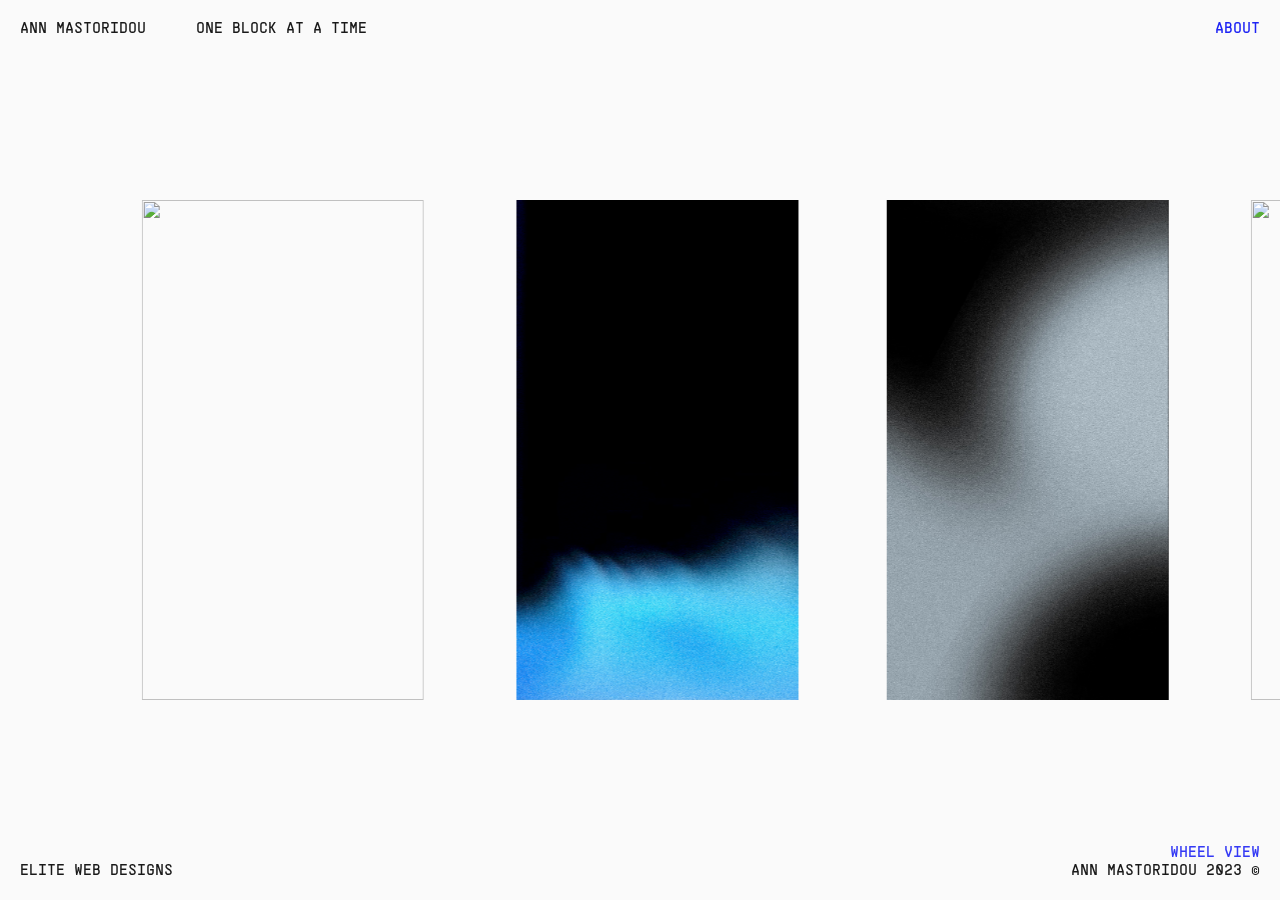
==== scroll.html @ 6e29f0db "initial commit" ====
<!DOCTYPE html>
<html lang="en">
  <head>
    <meta charset="UTF-8" />
    <meta name="viewport" content="width=device-width, initial-scale=1.0" />
    <title>Ann Mastoridou | Ethereal Wallpapers</title>
    <link rel="stylesheet" href="./scroll-styles.css" />
    <link
      rel="apple-touch-icon"
      sizes="180x180"
      href="/favicon/apple-touch-icon.png"
    />
    <link
      rel="icon"
      type="image/png"
      sizes="32x32"
      href="/favicon/favicon-32x32.png"
    />
    <link
      rel="icon"
      type="image/png"
      sizes="16x16"
      href="/favicon/favicon-16x16.png"
    />
    <link rel="manifest" href="/favicon/site.webmanifest" />
    <meta
      name="description"
      content="Ethereal Grainscapes Wallpapers - What's included? 25 high-quality ethereal grain style wallpapers in 4K resolution for mobile. Designed for iPhone and Android mobiles. Elevate your mobile's aesthetics."
    />
  </head>
  <body>
    <nav>
      <div>
        <div>Ann Mastoridou</div>
        <div>One block at a time</div>
      </div>
    </nav>

    <div class="about-open">About</div>
    <div class="about-container closed">
      <div class="about-close">Close</div>
      <div class="about-wrapper">
        <div class="description">
          <p>
            Hello, my name is Anna Mastoridou, a passionate creative developer
            and digital creator. I find inspiration in the intricate details of
            design, whether it's crafting sleek code or curating stunning visual
            experiences. Much like my work in web development, I believe that
            greatness resides in the meticulous attention to detail. From coding
            to crafting wallpapers, I thrive on merging diverse areas of
            knowledge to create exceptional and captivating results.
          </p>
        </div>
        <div class="contact">
          <div class="contact-left">
            <h1>Contact</h1>
            <div>Ann Mastoridou 2023 &copy;</div>
          </div>
          <div class="socials">
            <a
              href="https://www.linkedin.com/in/anna-mastoridou-280189271/"
              target="_blank"
              >LinkedIn</a
            >
            <a href="https://github.com/AnnaMnesia" target="_blank">GitHub</a>
            <a href="https://www.instagram.com/ana.mstr/" target="_blank"
              >Instagram</a
            >
          </div>
        </div>
      </div>
    </div>

    <div class="marker-wrapper">
      <div class="marker">
        <div class="grab"></div>
      </div>
      <div class="active-slide">1/16</div>
    </div>

    <div class="slider">
      <div class="slider-wrapper">
        <div class="slide">
          <img src="./images/img1.jpg" alt="" />
        </div>
        <div class="slide">
          <img src="./images/img2.jpg" alt="" />
        </div>
        <div class="slide">
          <img src="./images/img3.jpg" alt="" />
        </div>
        <div class="slide">
          <img src="./images/img4.jpg" alt="" />
        </div>
        <div class="slide">
          <img src="./images/img5.jpg" alt="" />
        </div>
        <div class="slide">
          <img src="./images/img6.jpg" alt="" />
        </div>
        <div class="slide">
          <img src="./images/img7.jpg" alt="" />
        </div>
        <div class="slide">
          <img src="./images/img8.jpg" alt="" />
        </div>
        <div class="slide">
          <img src="./images/img9.jpg" alt="" />
        </div>
        <div class="slide">
          <img src="./images/img10.jpg" alt="" />
        </div>
        <div class="slide">
          <img src="./images/img11.jpg" alt="" />
        </div>
        <div class="slide">
          <img src="./images/img12.jpg" alt="" />
        </div>
        <div class="slide">
          <img src="./images/img13.jpg" alt="" />
        </div>
        <div class="slide">
          <img src="./images/img14.jpg" alt="" />
        </div>
        <div class="slide">
          <img src="./images/img15.jpg" alt="" />
        </div>
        <div class="slide">
          <img src="./images/img16.jpg" alt="" />
        </div>
        <div class="slide">
          <img src="./images/img17.jpg" alt="" />
        </div>
        <div class="slide">
          <img src="./images/img18.jpg" alt="" />
        </div>
      </div>
    </div>

    <footer>
      <div>Elite web designs</div>
      <div>
        <div><a class="view-btn" href="./index.html">Wheel View</a></div>
        <div>Ann Mastoridou 2023 &copy;</div>
      </div>
    </footer>
    <script src="https://cdnjs.cloudflare.com/ajax/libs/gsap/3.12.3/gsap.min.js"></script>
    <script type="module" src="./scroll-script.js"></script>
  </body>
</html>
---- scroll-styles.css ----
* {
    margin: 0;
    padding: 0;
    box-sizing: border-box;
}
@font-face {
    font-family: 'PP Supply Sans';
    src: url(./fonts/PPSupplyMono-Regular.otf) format(opentype);
}


html,
body{
    width: 100vw;
    height: 100vh;
    overflow: hidden;
    background: #FAFAFA;
}

nav,
footer{
    position: fixed;
    width: 100%;
    display: flex;
    justify-content: space-between;
    padding: 20px;
    font-family: 'PP Supply Sans', sans-serif;
    font-size: 15px;
    text-transform: uppercase;
    opacity: 0.9;
}

nav > div {
    display: flex;
    gap: 50px;
}

footer{
    bottom: 0;
}

footer > div{
    display: flex;
    align-items: flex-end;
}

footer > div:nth-child(2){
    display: flex;
    flex-direction: column;
}

.view-btn{
    letter-spacing: normal;
    transition: letter-spacing 1s ease;
    text-decoration: none;
    color: #1E24F4;
    cursor: pointer;
}

.view-btn:hover {
    letter-spacing: 0.2em;
}


.slider{
    width: 100%;
    height: 100%;
    overflow: hidden;
}

.slider-wrapper{
    width: max-content;
    padding: 0 150px;
    height: 100%;
    display: flex;
    align-items: center;
    gap: 100px;
}

.slide{
    width: 282px;
    height: 500px;
    background: #FAFAFA;
}

img{
    width: 100%;
    height: 100%;
    object-fit: contain;
}

.marker-wrapper{
    position: absolute;
    top: 0;
    left: 0;
    width: max-content;
    height: 100vh;
}

.marker{
    position: relative;
    width: 2px;
    height: 100%;
    background: #0D0D0D;
}

.marker::after{
    position: absolute;
    content: '';
    display: block;
    top: 50px;
    left: -20px;
    width: 40px;
    height: 40px;
    background-color: #fff;
    border: 2px solid #0D0D0D;
    border-radius: 100%;
}

.active-slide{
    position: absolute;
    top: 60px;
    left: 40px;
    font-family: 'PP Supply Sans', sans-serif;
    font-size: 15px;
}



.about-open,
.about-close{
    position: absolute;
    top: 0;
    right: 0;
    padding: 20px;
    text-transform: uppercase;
    font-size: 15px;
    cursor: pointer;
    z-index: 2;
    font-family: 'PP Supply Sans', sans-serif;
    color: #1E24F4;
}


.about-container{
    position: fixed;
    right: 0;
    width: 50%;
    height: 100vh;
    background: #fff;
    z-index: 1000;
    font-family: 'PP Supply Sans', sans-serif;
}

.about-wrapper{
    display: flex;
    flex-direction: column;
    justify-content: space-between;
    gap: 30px;
    width: 100%;
    height: 100%;
    padding: 20px;
}

.about{
    width: 100%;
}

.contact{
    display: flex;
    justify-content: space-between;
    align-items: flex-end;
}

.contact-left{
    display: flex;
    flex-direction: column;
    gap: 60px;
}

.socials{
    display: flex;
    flex-direction: column;
}

.socials a{
    letter-spacing: normal;
    transition: letter-spacing 1s ease;
    text-decoration: none;
    color: #1E24F4;
    cursor: pointer;
}


.socials a:hover {
    letter-spacing: 0.2em;
}

.description{
    line-height: 1em;
    width: 50%;
}



@media (max-width: 600px) {
    nav,
    footer,
    .contact,
    .description{
    font-size: 13px;
    }

    nav > div {
        display: flex;
        flex-direction: column;
        gap: 2px;
    }

    .about-container{
        width: 100%;
    }
}
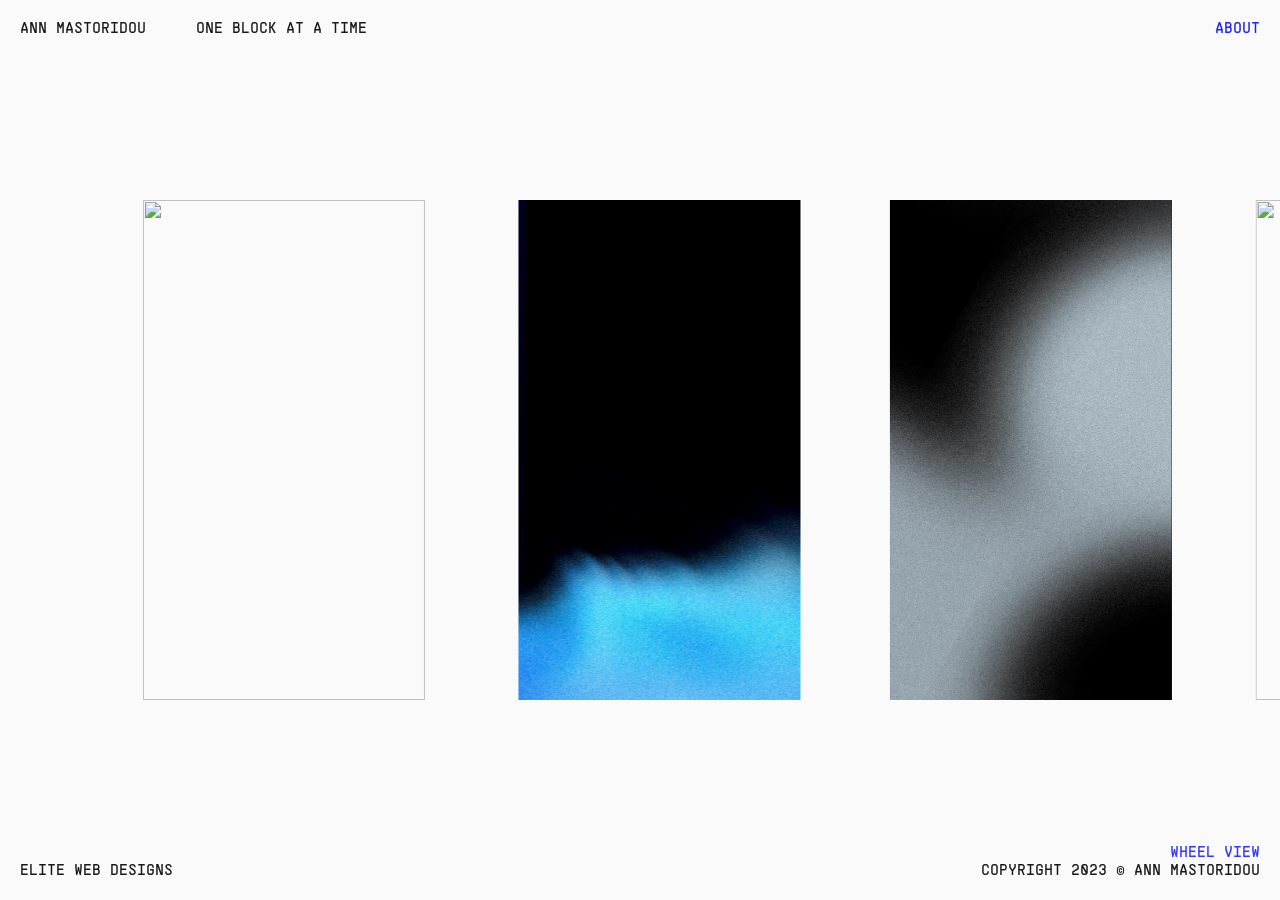
==== commit 766d62e4: "initial commit" ====
--- a/scroll.html
+++ b/scroll.html
@@ -141,7 +141,7 @@
       <div>Elite web designs</div>
       <div>
         <div><a class="view-btn" href="./index.html">Wheel View</a></div>
-        <div>Ann Mastoridou 2023 &copy;</div>
+        <div>Copyright 2023 &copy; Ann Mastoridou</div>
       </div>
     </footer>
     <script src="https://cdnjs.cloudflare.com/ajax/libs/gsap/3.12.3/gsap.min.js"></script>
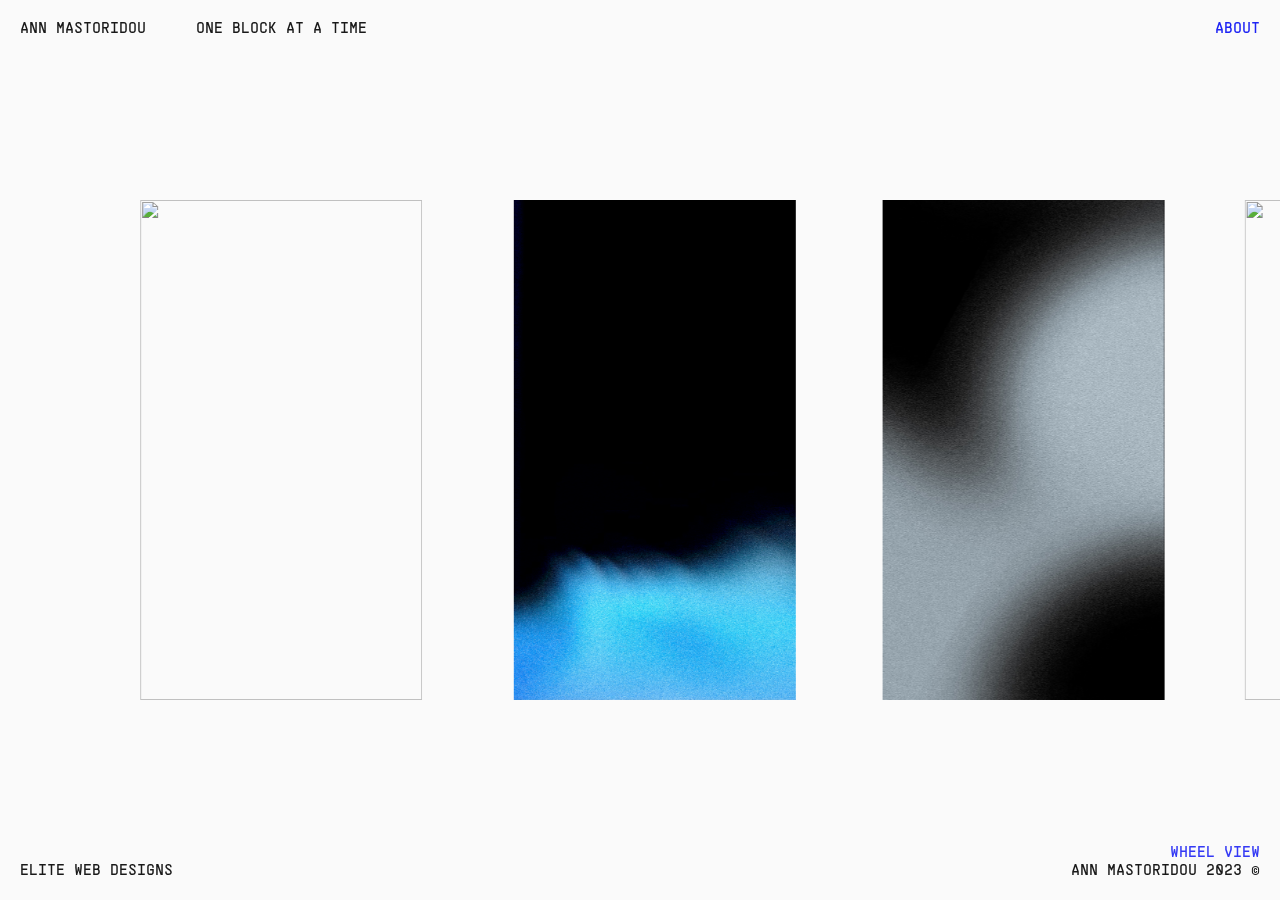
==== commit f505b69d: "initial commit" ====
--- a/scroll.html
+++ b/scroll.html
@@ -141,7 +141,7 @@
       <div>Elite web designs</div>
       <div>
         <div><a class="view-btn" href="./index.html">Wheel View</a></div>
-        <div>Copyright 2023 &copy; Ann Mastoridou</div>
+        <div>Ann Mastoridou 2023 &copy;</div>
       </div>
     </footer>
     <script src="https://cdnjs.cloudflare.com/ajax/libs/gsap/3.12.3/gsap.min.js"></script>
